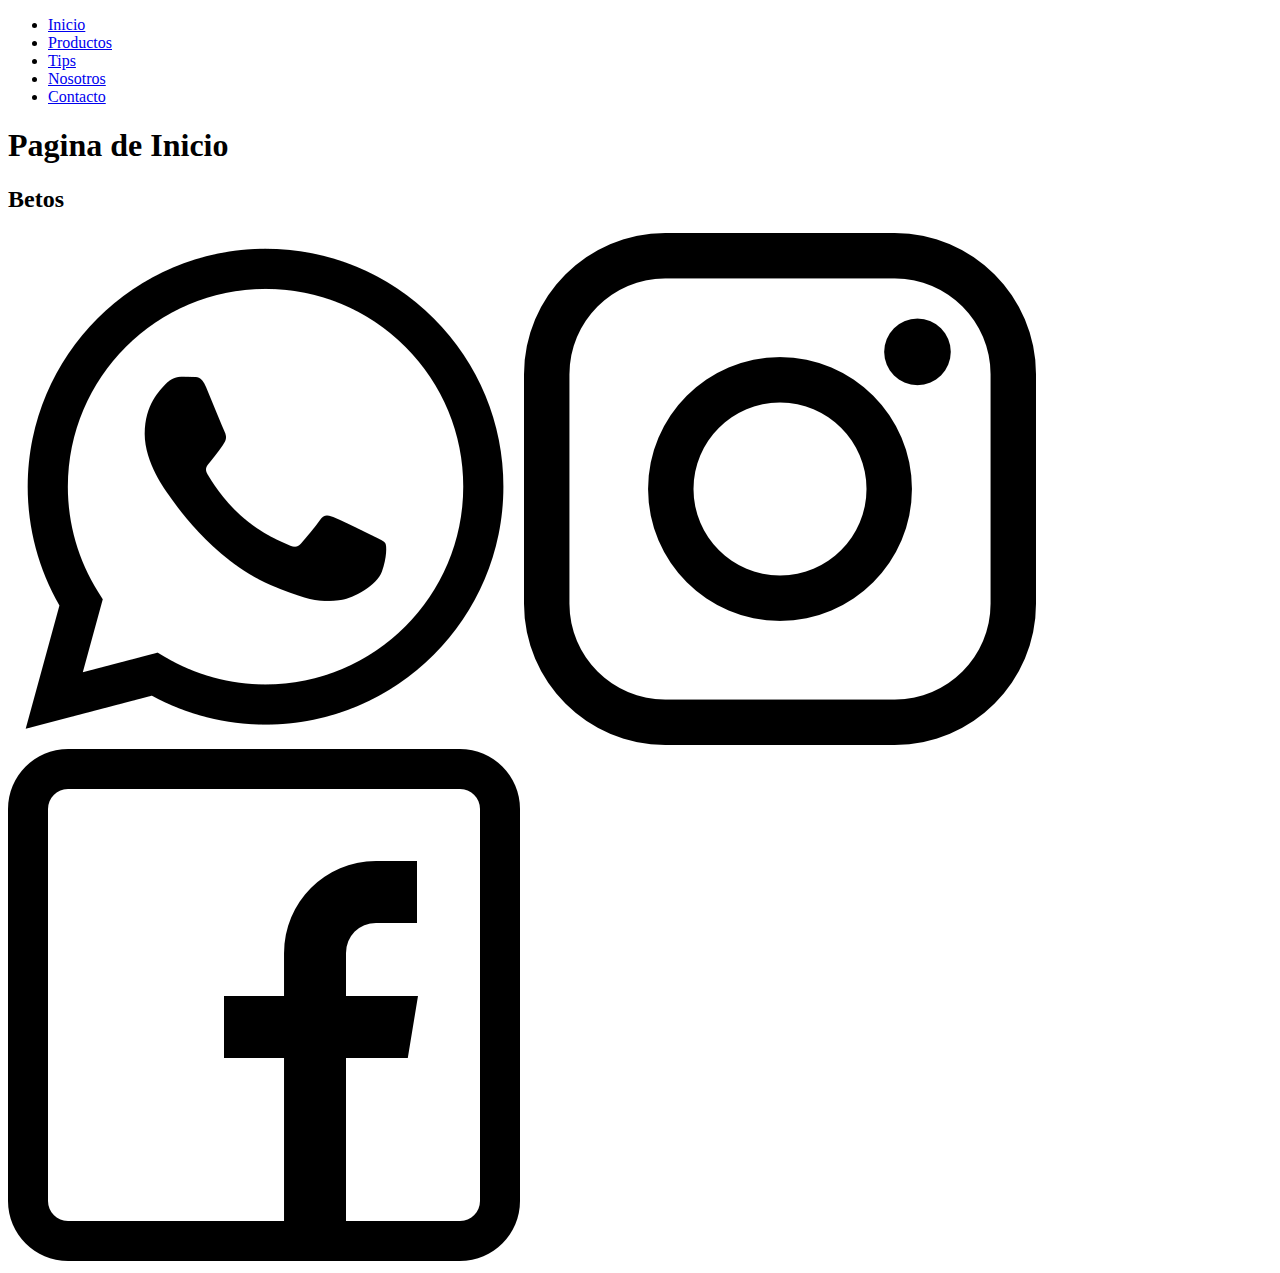
==== proyecto-desarrollo-web/index.html @ a2e29a0d "Inicio del proyecto" ====
<!DOCTYPE html>
<html lang="en">
<head>
    <meta charset="UTF-8">
    <meta http-equiv="X-UA-Compatible" content="IE=edge">
    <meta name="viewport" content="width=device-width, initial-scale=1.0">
    <title>Document</title>
</head>
<body>
    <header>
        <nav>
            <ul>
                <li><a href="./index.html">Inicio</a></li>
                <li><a href="./pages/producto.html">Productos</a></li>
                <li><a href="./pages/tips.html">Tips</a></li>
                <li><a href="./pages/nosotros.html">Nosotros</a></li>
                <li><a href="./pages/contacto.html">Contacto</a></li>
            </ul>
        </nav>
    </header>
    <main>
        <h1>Pagina de Inicio</h1>
    </main>
    <footer>
        <h2>Betos</h2>
        <section>
            <img src="./img/whatsapp.png" alt="Logo de WhatsApp">
            <img src="./img/instagram.png" alt="Logo de Instagram">
            <img src="./img/facebook.png" alt="Logo de Facebook">
        </section>
    </footer>
</body>
</html>
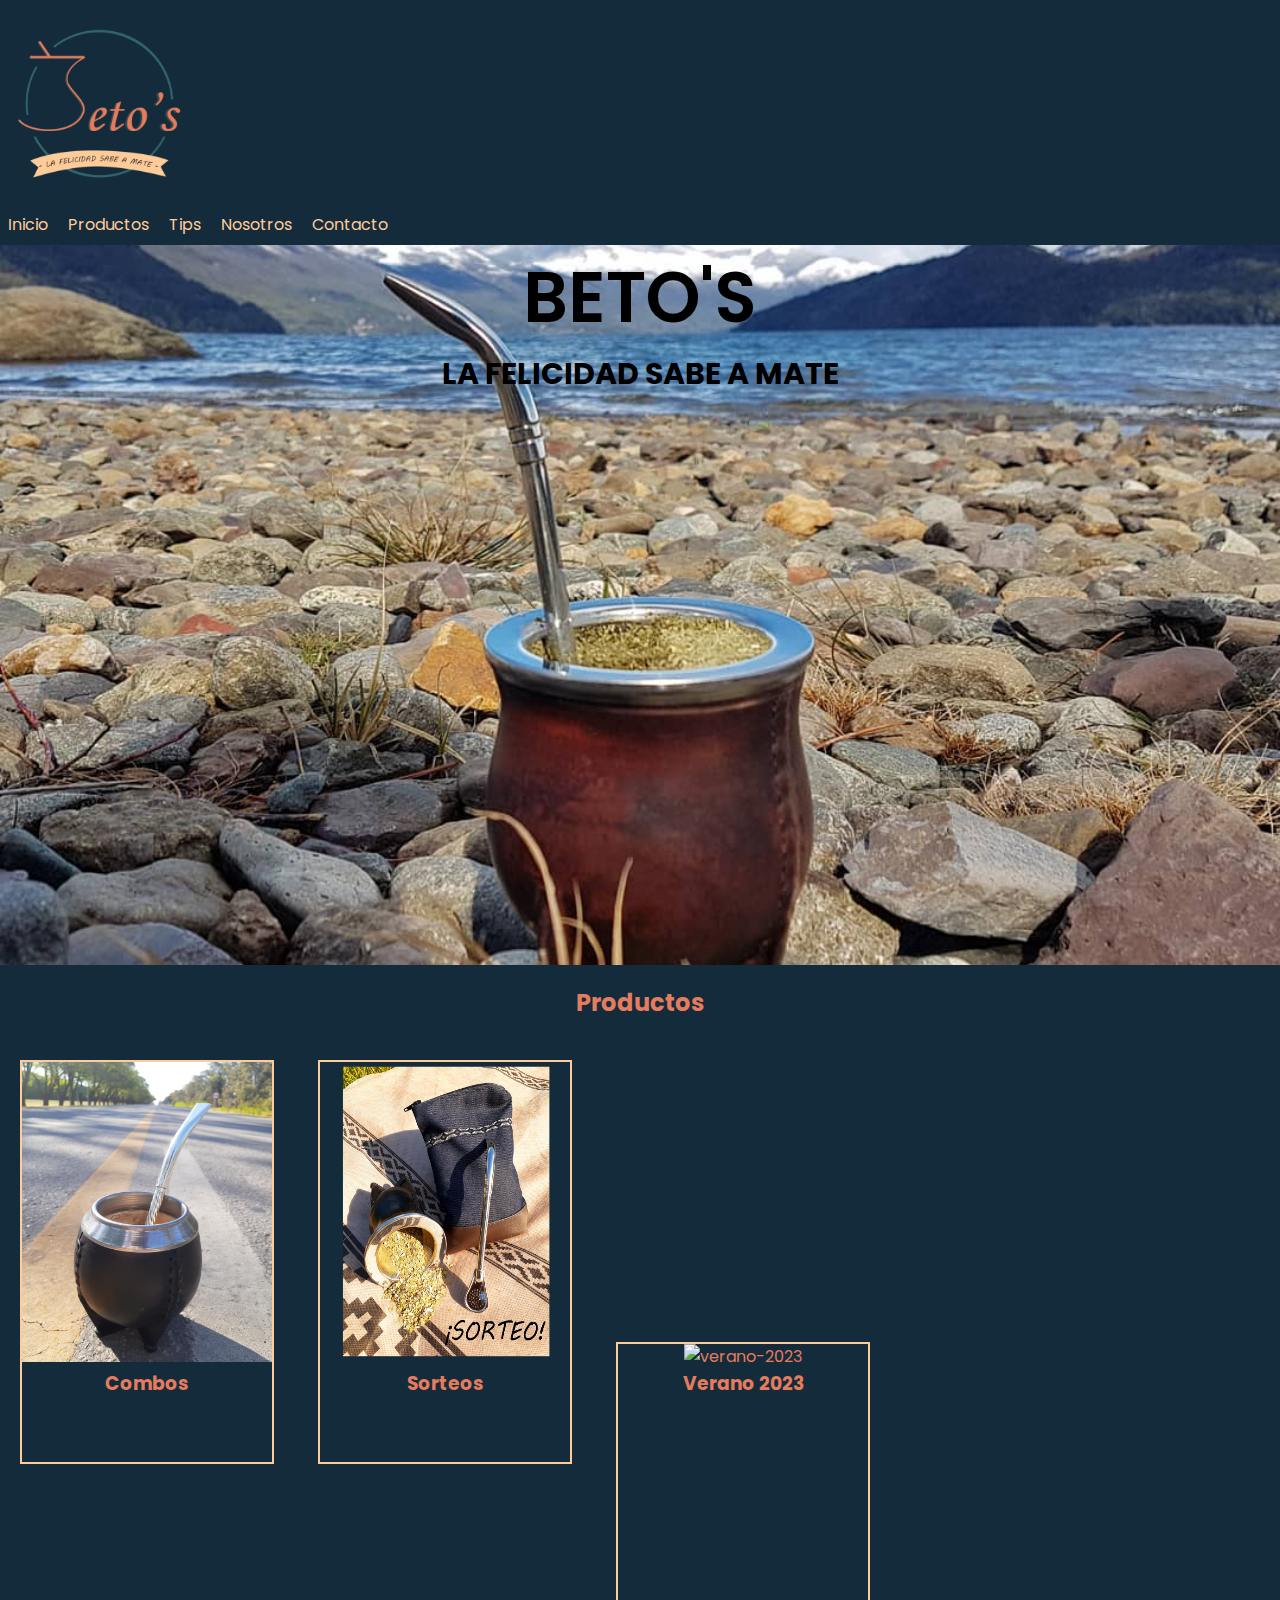
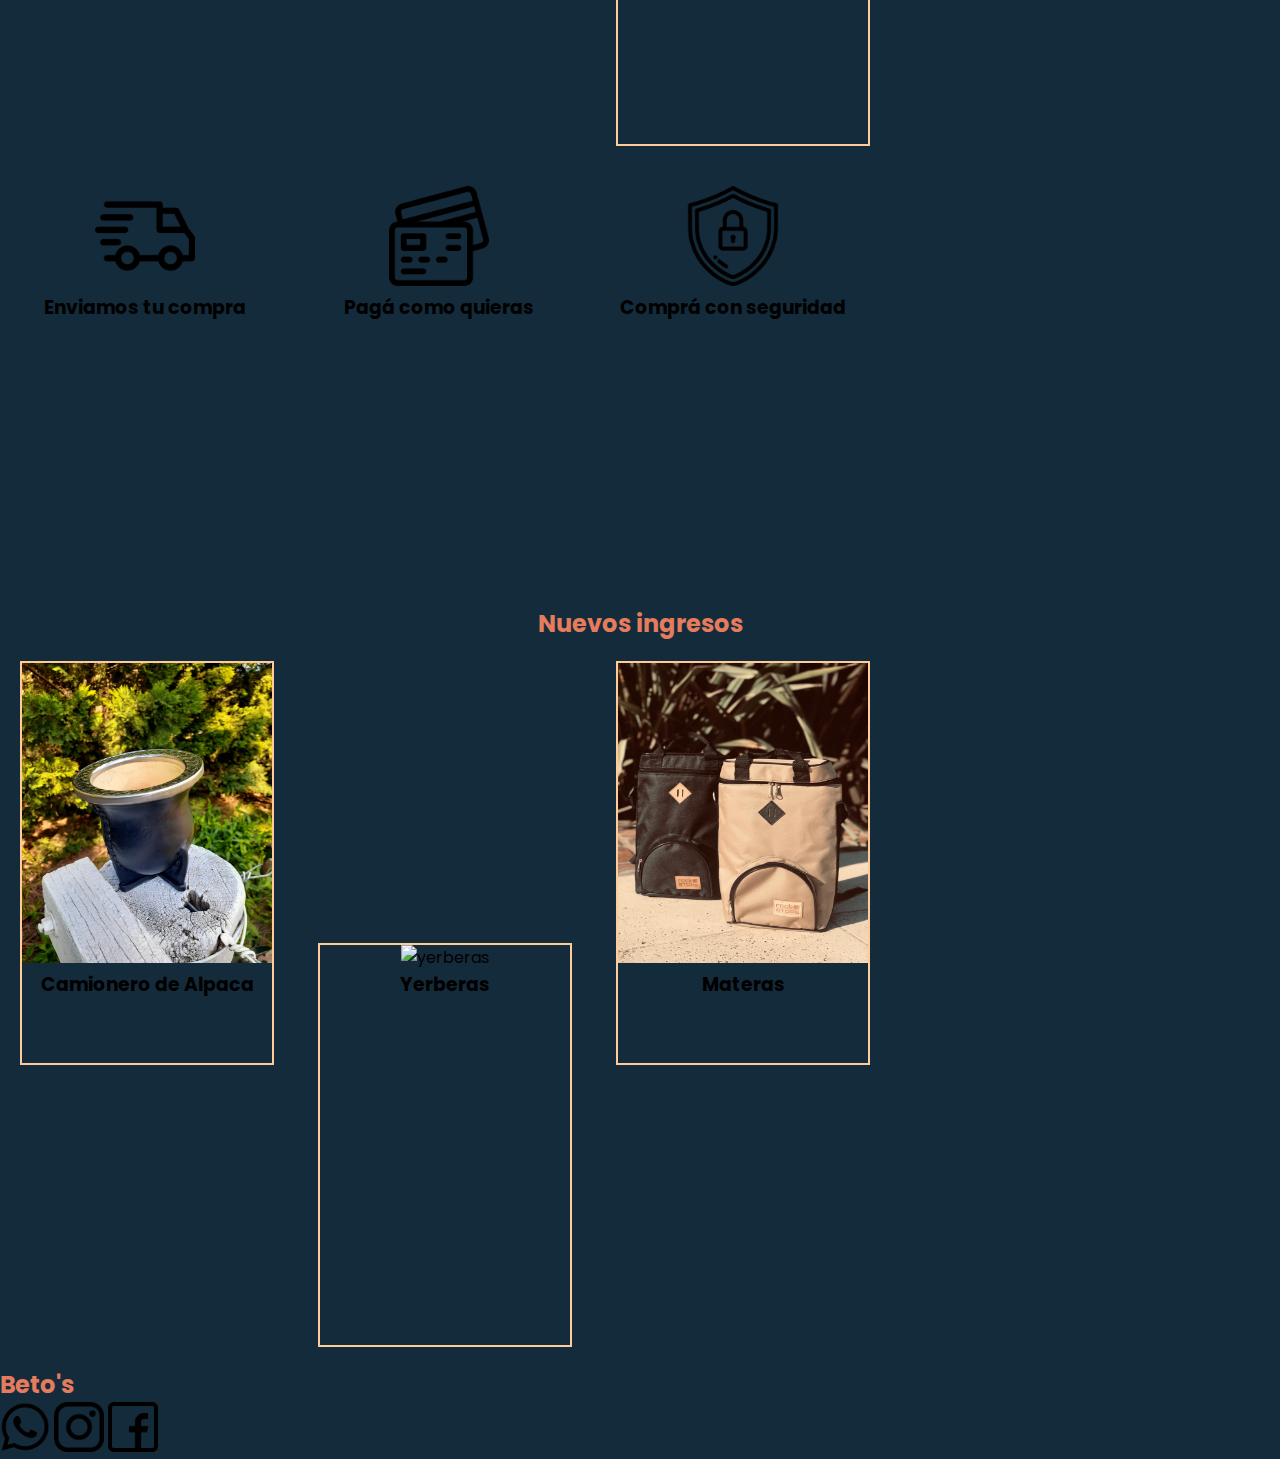
==== commit ef6b96cb: "Primera entrega realizada" ====
--- a/proyecto-desarrollo-web/index.html
+++ b/proyecto-desarrollo-web/index.html
@@ -4,10 +4,12 @@
     <meta charset="UTF-8">
     <meta http-equiv="X-UA-Compatible" content="IE=edge">
     <meta name="viewport" content="width=device-width, initial-scale=1.0">
-    <title>Document</title>
+    <link rel="stylesheet" href="./css/style.css">
+    <title>Beto's</title>
 </head>
 <body>
     <header>
+        <a href="./index.html"><img src="./img/logo-nuevo-color.png" alt="logo-betos"></a>
         <nav>
             <ul>
                 <li><a href="./index.html">Inicio</a></li>
@@ -19,14 +21,61 @@
         </nav>
     </header>
     <main>
-        <h1>Pagina de Inicio</h1>
+        <section class="hero">
+            <h1>BETO'S</h1>
+            <h2>LA FELICIDAD SABE A MATE</h2>
+        </section>
+        <section class="productos">
+            <h2>Productos</h2>
+            <div>
+                <img src="./img/producto-combo.jpg" alt="combos">
+                <h3>Combos</h3>
+            </div>
+            <div>
+                <img src="./img/producto-sorteo.jpg" alt="sorteo">
+                <h3>Sorteos</h3>
+            </div>
+            <div>
+                <img src="./img/producto-verano-2023.jpg" alt="verano-2023">
+                <h3>Verano 2023</h3>
+            </div>
+        </section>
+        <section class="info">
+            <div>
+                <img src="./img/envio.png" alt="envios">
+                <h3>Enviamos tu compra</h3>
+            </div>
+            <div>
+                <img src="./img/pagos.png" alt="paga-como-quieras">
+                <h3>Pagá como quieras</h3>
+            </div>
+            <div>
+                <img src="./img/seguro.png" alt="compra-segura">
+                <h3>Comprá con seguridad</h3>
+            </div>
+        </section>
+        <section class="nuevos-ingresos">
+            <h2>Nuevos ingresos</h2>
+            <div>
+                <img src="./img/mate-camionero-cincelado.jpg" alt="mate-camionero-cincelado">
+                <h3>Camionero de Alpaca</h3> 
+            </div>
+            <div>
+                <img src="./img/nuevos-ingresos-yerberas.jpg" alt="yerberas">
+                <h3>Yerberas</h3> 
+            </div>
+            <div>
+                <img src="./img/nuevos-ingresos-materas.jpeg" alt="materas">
+                <h3>Materas</h3> 
+            </div>
+        </section>
     </main>
     <footer>
-        <h2>Betos</h2>
         <section>
-            <img src="./img/whatsapp.png" alt="Logo de WhatsApp">
-            <img src="./img/instagram.png" alt="Logo de Instagram">
-            <img src="./img/facebook.png" alt="Logo de Facebook">
+            <h2>Beto's</h2>
+            <img src="./img/whatsapp.png" alt="logo-de-whatsApp">
+            <img src="./img/instagram.png" alt="logo-de-instagram">
+            <img src="./img/facebook.png" alt="logo-de-facebook">
         </section>
     </footer>
 </body>
--- a/proyecto-desarrollo-web/css/style.css
+++ b/proyecto-desarrollo-web/css/style.css
@@ -0,0 +1,318 @@
+@import url('https://fonts.googleapis.com/css2?family=Poppins:ital,wght@0,100;0,200;0,400;0,600;1,100;1,600&display=swap');
+
+
+
+*{
+    margin: 0;
+    padding: 0;
+}
+
+/*--------- HEADER -------------*/
+
+header{
+    background-color: #142b3b;
+}
+header a img{
+    width: 200px;
+    height: 200px;
+}
+header nav ul{
+    list-style: none;
+}
+
+header nav ul li{
+    display: inline-block;
+    margin: 8px;
+}
+
+header nav ul li a{
+    text-decoration: none;
+    color: #ffcc99; 
+    font-family: 'Poppins', sans-serif;
+    font-weight: 200 italic;
+}
+
+
+
+
+/*------------MAIN----------------*/
+main{
+    font-family: 'Poppins', sans-serif;    
+    background-color: #142b3b;
+}
+
+.hero{
+    width: 100%;
+    height: 80vh;
+    text-align: center;
+    background-image: url("../img/img-main.jpg");
+    background-repeat: no-repeat;
+    background-size: cover;
+    background-position: center;
+    background-attachment: fixed;
+    display: inline-block;
+}
+
+.hero h1{
+    font-size: 70px;
+    font-weight: 600;
+}
+
+.hero h2{
+    font-size: 30px;
+}
+
+/**-------Index----------*/
+.productos h2{
+    text-align: center;
+    color: #e47c5d;
+    margin: 20px;
+}
+
+.productos div{
+    border: 2px solid #ffcc99;
+    width: 250px;
+    height: 400px;
+    text-align: center;
+    color: #e47c5d;
+    display: inline-block;
+    margin: 20px;
+}
+
+.productos div img{
+    width: 250px;
+    height: 300px;
+}
+
+.info h2{
+    text-align: center;
+    color: #e47c5d;
+    margin: 20px;
+}
+
+.info div{
+    width: 250px;
+    height: 400px;
+    text-align: center;
+    display: inline-block;
+    margin: 20px;
+}
+
+.info div img{
+    width: 100px;
+    height: 100px;
+}
+
+.nuevos-ingresos h2{
+    text-align: center;
+    color: #e47c5d ;
+}
+
+.nuevos-ingresos div{
+    border: 2px solid #ffcc99;
+    width: 250px;
+    height: 400px;
+    text-align: center;
+    display: inline-block;
+    margin: 20px;
+}
+
+.nuevos-ingresos div img{
+    width: 250px;
+    height: 300px;
+}
+
+/**---------Productos-------------*/
+.titulos-h1{
+    text-align: center;
+    font-size: 40px;
+    font-weight: 600;
+    color: #e47c5d;
+}
+/*---------Mates-------*/
+.mates .style-tarjetas h2{
+    text-align: center;
+    font-size: 32px;
+    font-weight:400;
+    color: #ffcc99;
+    margin: 20px;
+}
+.mates .style-tarjetas div{
+    border: 2px solid #ffcc99;
+    width: 350px;
+    height: 500px;
+    display: inline-block;
+    margin: 20px;
+    text-align: center;
+}
+
+.mates .style-tarjetas div img{
+    width: 350px;
+    height: 400px;
+}
+
+.mates .style-tarjetas div h3{
+    color: #e47c5d;
+}
+
+.mates .style-tarjetas div a{
+    text-decoration: none;
+    color:#141414 ;
+    background-color:#ffcc99;
+}
+
+.mates .style-tarjetas .position-mate-camionero{ /*Esto lo hago para que la tarjeta este a nivel con las demás*/
+    position: relative;
+    top: 30px;
+}
+
+/*------Bombillas-------*/
+.bombillas h2{
+    text-align: center;
+    font-size: 32px;
+    font-weight:500;
+    color: #e47c5d;
+    margin: 20px;
+}
+
+.bombillas .style-tarjetas div{
+    border: 2px solid #ffcc99;
+    width: 350px;
+    height: 500px;
+    display: inline-block;
+    margin: 20px;
+    text-align: center;
+}
+
+.bombillas .style-tarjetas div img{
+    width: 350px;
+    height: 400px;
+}
+
+.bombillas .style-tarjetas div h3{
+    color: #e47c5d;
+}
+
+.bombillas .style-tarjetas div a{
+    text-decoration: none;
+    color:#141414 ;
+    background-color:#ffcc99;
+}
+
+/*------Yerberas---------*/
+.yerberas h2{
+    text-align: center;
+    font-size: 32px;
+    font-weight:500;
+    color: #e47c5d;
+    margin: 20px;
+}
+
+.yerberas .style-tarjetas div{
+    border: 2px solid #ffcc99;
+    width: 350px;
+    height: 500px;
+    display: inline-block;
+    margin: 20px;
+    text-align: center;
+}
+
+.yerberas .style-tarjetas div img{
+    width: 350px;
+    height: 400px;
+}
+
+.yerberas .style-tarjetas div h3{
+    color: #e47c5d;
+}
+
+.yerberas .style-tarjetas div a{
+    text-decoration: none;
+    color:#141414 ;
+    background-color:#ffcc99;
+}
+
+
+/**-----------Page Tips------------*/
+.titulo-tips-p{
+    text-align: center;
+    font-size: 20px;
+    font-weight:300;
+    color:#ffcc99;
+}
+
+.style-tips img{
+    width: 500px;
+    height: 350px;
+}
+
+.style-tips h2{
+    text-align: center;
+    font-size: 30px;
+    font-weight: 600;
+    color: #e47c5d;
+}
+
+.style-tips div img{
+    width: 80px;
+    height: 80px;
+}
+
+.parrafos-tips{
+    color:#ffcc99;
+    font-weight: 200;
+}
+
+/*-----------cebado de mate-----*/
+.subtitulo-tips{
+    color: #e47c5d;
+    font-size: 20px;
+    font-weight: 500;
+}
+
+.cuidados div ol{
+    list-style:decimal;
+}
+
+/**---------Page Nosotros-----------*/
+.page-nosotros img{
+    width: 500px;
+    height: 500px;
+}
+
+.page-nosotros div p{
+    text-align: center;
+    font-size: 20px;
+    font-weight: 400;
+    color: #ffcc99;
+}
+
+/**-------Page Contacto---------*/
+.form-contacto div label{
+    color: #ffcc99;
+    font-weight: 400;
+}
+
+.form-contacto div h2{
+    color: #e47c5d;
+    font-weight: 400;
+    font-size: 30px;
+}
+
+.submit{
+    color: #e47c5d;
+    background-color: #142b3b;
+    border-color: #ffcc99;
+    padding: 4px;
+}
+/*------------FOOTER---------------*/
+footer{
+    background-color: #142b3b;
+    font-family: 'Poppins', sans-serif;  
+    color: #e47c5d; 
+}
+
+footer section img{
+    width: 50px;
+    height: 50px;
+}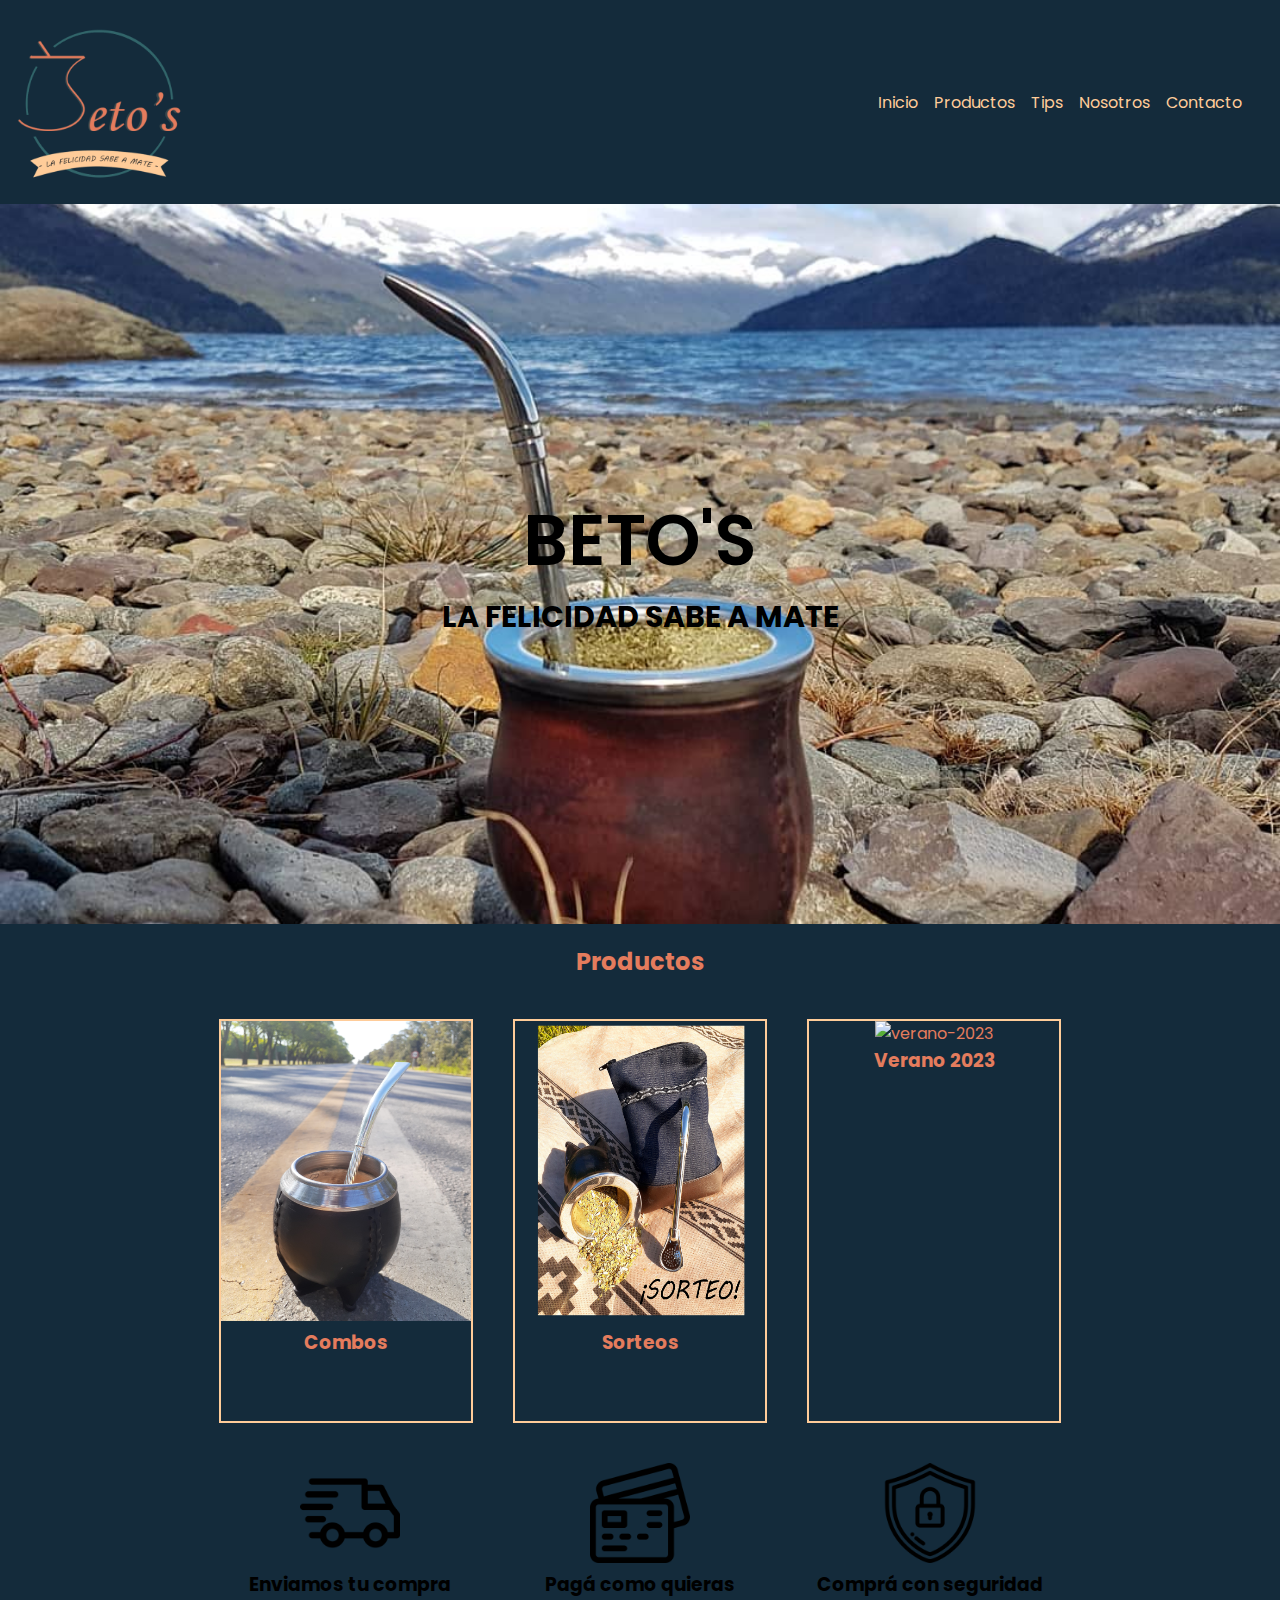
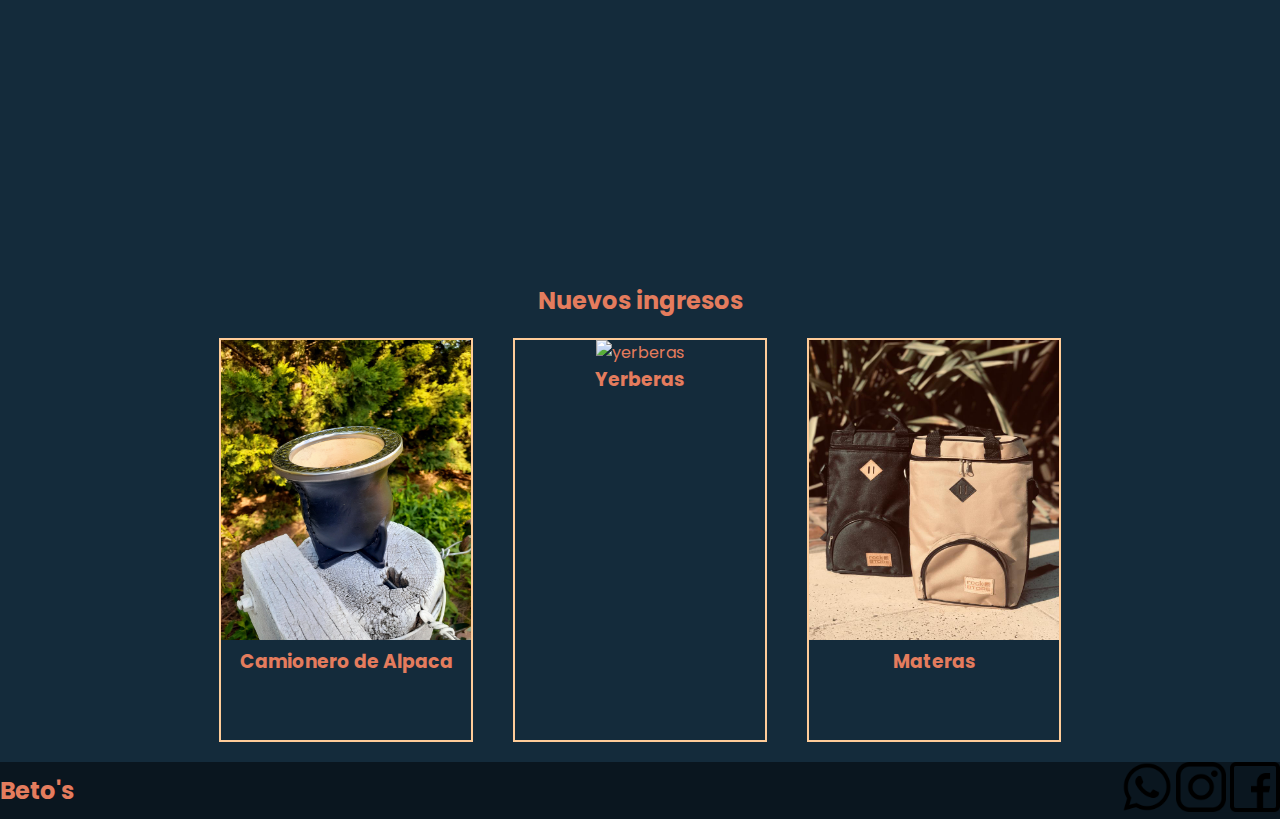
==== commit fee1e563: "aplicando flex box" ====
--- a/proyecto-desarrollo-web/index.html
+++ b/proyecto-desarrollo-web/index.html
@@ -8,75 +8,81 @@
     <title>Beto's</title>
 </head>
 <body>
-    <header>
-        <a href="./index.html"><img src="./img/logo-nuevo-color.png" alt="logo-betos"></a>
-        <nav>
-            <ul>
-                <li><a href="./index.html">Inicio</a></li>
-                <li><a href="./pages/producto.html">Productos</a></li>
-                <li><a href="./pages/tips.html">Tips</a></li>
-                <li><a href="./pages/nosotros.html">Nosotros</a></li>
-                <li><a href="./pages/contacto.html">Contacto</a></li>
-            </ul>
-        </nav>
-    </header>
-    <main>
-        <section class="hero">
-            <h1>BETO'S</h1>
-            <h2>LA FELICIDAD SABE A MATE</h2>
-        </section>
-        <section class="productos">
-            <h2>Productos</h2>
+        <header>
+            <a href="./index.html"><img src="./img/logo-nuevo-color.png" alt="logo-betos"></a>
+            <nav>
+                <ul>
+                    <li><a href="./index.html">Inicio</a></li>
+                    <li><a href="./pages/producto.html">Productos</a></li>
+                    <li><a href="./pages/tips.html">Tips</a></li>
+                    <li><a href="./pages/nosotros.html">Nosotros</a></li>
+                    <li><a href="./pages/contacto.html">Contacto</a></li>
+                </ul>
+            </nav>
+        </header>
+        <main>
+            <section class="hero">
+                <h1>BETO'S</h1>
+                <h2>LA FELICIDAD SABE A MATE</h2>
+            </section>
+            <section class="productos">
+                <h2>Productos</h2>
+                <div class="contenedor-tarjetas">
+                    <div>
+                        <img src="./img/producto-combo.jpg" alt="combos">
+                        <h3>Combos</h3>
+                    </div>
+                    <div>
+                        <img src="./img/producto-sorteo.jpg" alt="sorteo">
+                        <h3>Sorteos</h3>
+                    </div>
+                    <div>
+                        <img src="./img/producto-verano-2023.jpg" alt="verano-2023">
+                        <h3>Verano 2023</h3>
+                    </div>
+                </div>
+            </section>
+            <section class="info">
+                <div class="contenedor-tarjetas-info">
+                    <div>
+                        <img src="./img/envio.png" alt="envios">
+                        <h3>Enviamos tu compra</h3>
+                    </div>
+                    <div>
+                        <img src="./img/pagos.png" alt="paga-como-quieras">
+                        <h3>Pagá como quieras</h3>
+                    </div>
+                    <div>
+                        <img src="./img/seguro.png" alt="compra-segura">
+                        <h3>Comprá con seguridad</h3>
+                    </div>
+                </div>
+            </section>
+            <section class="nuevos-ingresos">
+                <h2>Nuevos ingresos</h2>
+                <div class="contenedor-tarjetas">
+                    <div>
+                        <img src="./img/mate-camionero-cincelado.jpg" alt="mate-camionero-cincelado">
+                        <h3>Camionero de Alpaca</h3> 
+                    </div>
+                    <div>
+                        <img src="./img/nuevos-ingresos-yerberas.jpg" alt="yerberas">
+                        <h3>Yerberas</h3> 
+                    </div>
+                    <div>
+                        <img src="./img/nuevos-ingresos-materas.jpeg" alt="materas">
+                        <h3>Materas</h3> 
+                    </div>
+                </div>
+            </section>
+        </main>
+        <footer>
+            <h2>Beto's</h2>
             <div>
-                <img src="./img/producto-combo.jpg" alt="combos">
-                <h3>Combos</h3>
+                <img src="./img/whatsapp.png" alt="logo-de-whatsApp">
+                <img src="./img/instagram.png" alt="logo-de-instagram">
+                <img src="./img/facebook.png" alt="logo-de-facebook">
             </div>
-            <div>
-                <img src="./img/producto-sorteo.jpg" alt="sorteo">
-                <h3>Sorteos</h3>
-            </div>
-            <div>
-                <img src="./img/producto-verano-2023.jpg" alt="verano-2023">
-                <h3>Verano 2023</h3>
-            </div>
-        </section>
-        <section class="info">
-            <div>
-                <img src="./img/envio.png" alt="envios">
-                <h3>Enviamos tu compra</h3>
-            </div>
-            <div>
-                <img src="./img/pagos.png" alt="paga-como-quieras">
-                <h3>Pagá como quieras</h3>
-            </div>
-            <div>
-                <img src="./img/seguro.png" alt="compra-segura">
-                <h3>Comprá con seguridad</h3>
-            </div>
-        </section>
-        <section class="nuevos-ingresos">
-            <h2>Nuevos ingresos</h2>
-            <div>
-                <img src="./img/mate-camionero-cincelado.jpg" alt="mate-camionero-cincelado">
-                <h3>Camionero de Alpaca</h3> 
-            </div>
-            <div>
-                <img src="./img/nuevos-ingresos-yerberas.jpg" alt="yerberas">
-                <h3>Yerberas</h3> 
-            </div>
-            <div>
-                <img src="./img/nuevos-ingresos-materas.jpeg" alt="materas">
-                <h3>Materas</h3> 
-            </div>
-        </section>
-    </main>
-    <footer>
-        <section>
-            <h2>Beto's</h2>
-            <img src="./img/whatsapp.png" alt="logo-de-whatsApp">
-            <img src="./img/instagram.png" alt="logo-de-instagram">
-            <img src="./img/facebook.png" alt="logo-de-facebook">
-        </section>
-    </footer>
+        </footer>
 </body>
 </html>--- a/proyecto-desarrollo-web/css/style.css
+++ b/proyecto-desarrollo-web/css/style.css
@@ -11,6 +11,9 @@
 
 header{
     background-color: #142b3b;
+    display: flex;
+    justify-content: space-between;
+    align-items: center;
 }
 header a img{
     width: 200px;
@@ -18,10 +21,11 @@
 }
 header nav ul{
     list-style: none;
+    display: flex;
+    margin-right: 30px;
 }
 
 header nav ul li{
-    display: inline-block;
     margin: 8px;
 }
 
@@ -50,7 +54,10 @@
     background-size: cover;
     background-position: center;
     background-attachment: fixed;
-    display: inline-block;
+    display: flex;
+    flex-direction: column;
+    align-items: center;
+    justify-content: center;
 }
 
 .hero h1{
@@ -63,19 +70,24 @@
 }
 
 /**-------Index----------*/
+.contenedor-tarjetas{
+    display: flex;
+    align-items: center;
+    justify-content: center;
+}
+
 .productos h2{
     text-align: center;
     color: #e47c5d;
     margin: 20px;
 }
 
-.productos div{
-    border: 2px solid #ffcc99;
-    width: 250px;
-    height: 400px;
-    text-align: center;
-    color: #e47c5d;
-    display: inline-block;
+.contenedor-tarjetas div{
+    border: 2px solid #ffcc99;
+    width: 250px;
+    height: 400px;
+    text-align: center;
+    color: #e47c5d;
     margin: 20px;
 }
 
@@ -84,17 +96,22 @@
     height: 300px;
 }
 
+.contenedor-tarjetas-info{
+    display: flex;
+    align-items: center;
+    justify-content: center;
+}
+
 .info h2{
     text-align: center;
     color: #e47c5d;
     margin: 20px;
 }
 
-.info div{
-    width: 250px;
-    height: 400px;
-    text-align: center;
-    display: inline-block;
+.contenedor-tarjetas-info div{
+    width: 250px;
+    height: 400px;
+    text-align: center;
     margin: 20px;
 }
 
@@ -108,12 +125,11 @@
     color: #e47c5d ;
 }
 
-.nuevos-ingresos div{
-    border: 2px solid #ffcc99;
-    width: 250px;
-    height: 400px;
-    text-align: center;
-    display: inline-block;
+.contenedor-tarjetas div{
+    border: 2px solid #ffcc99;
+    width: 250px;
+    height: 400px;
+    text-align: center;
     margin: 20px;
 }
 
@@ -141,7 +157,6 @@
     border: 2px solid #ffcc99;
     width: 350px;
     height: 500px;
-    display: inline-block;
     margin: 20px;
     text-align: center;
 }
@@ -179,7 +194,6 @@
     border: 2px solid #ffcc99;
     width: 350px;
     height: 500px;
-    display: inline-block;
     margin: 20px;
     text-align: center;
 }
@@ -212,7 +226,6 @@
     border: 2px solid #ffcc99;
     width: 350px;
     height: 500px;
-    display: inline-block;
     margin: 20px;
     text-align: center;
 }
@@ -307,12 +320,15 @@
 }
 /*------------FOOTER---------------*/
 footer{
-    background-color: #142b3b;
+    background-color: #0a161f;
     font-family: 'Poppins', sans-serif;  
     color: #e47c5d; 
-}
-
-footer section img{
+    display: flex;
+    justify-content: space-between;
+    align-items: center;
+}
+
+footer div img{
     width: 50px;
     height: 50px;
 }